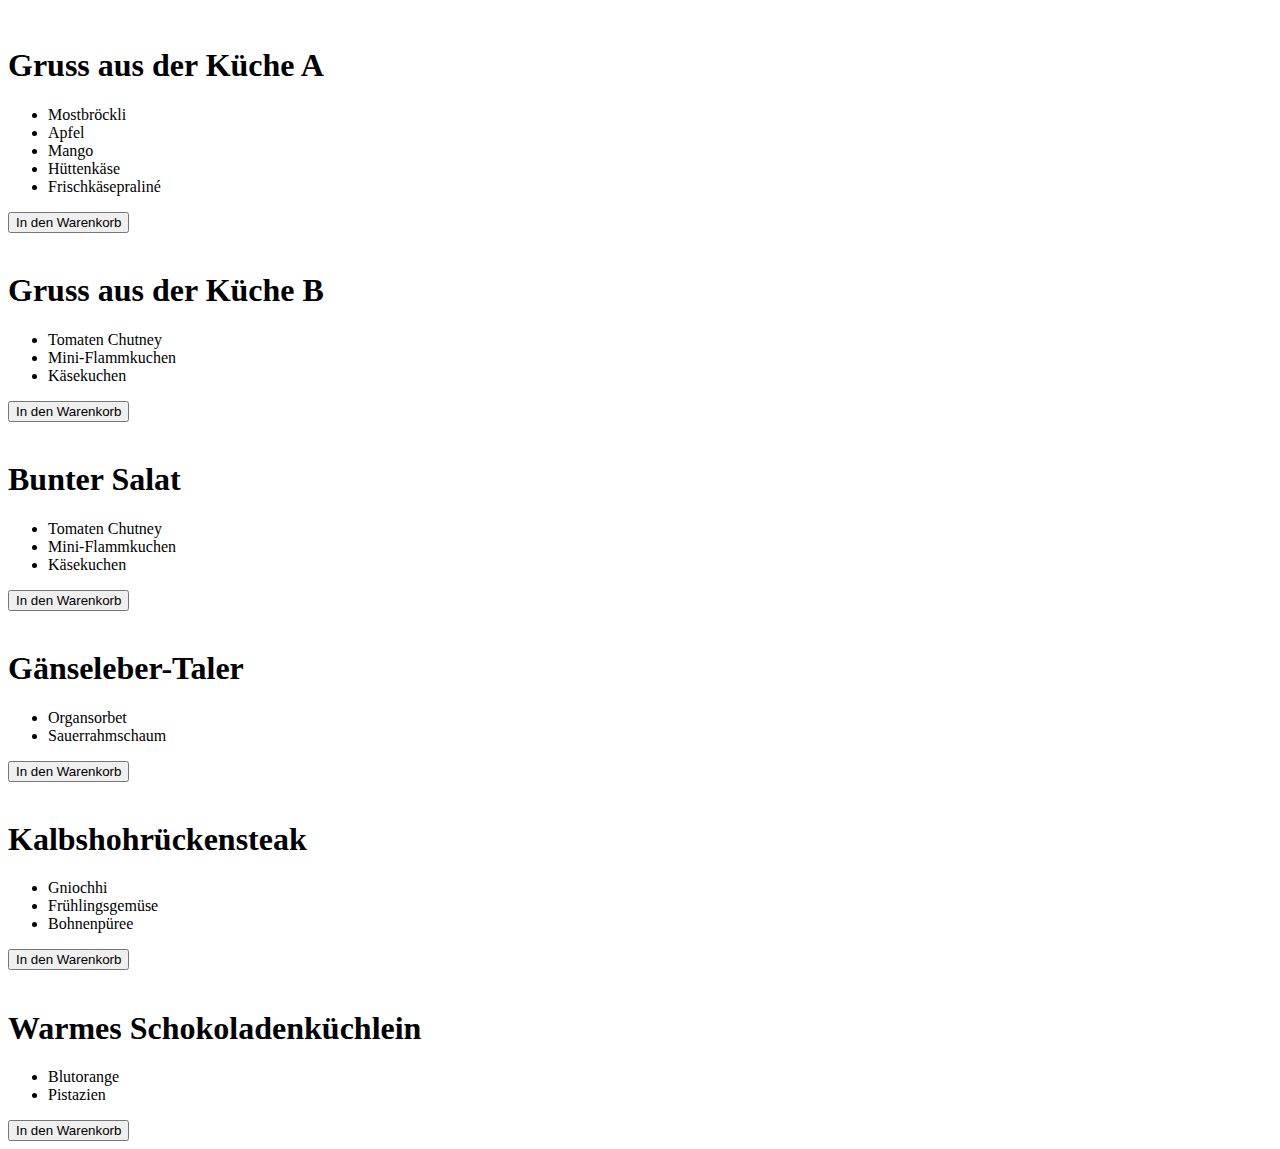
==== Übungen/08_Flexbox/shop/index.html @ f8a8159b "Aufgabe Shop gelöst" ====
<!DOCTYPE html>
<html lang="de">
  <head>
    <link rel="stylesheet" href="index.css" />
    <title>Simple WebShop</title>
  </head>
  <body>
    <div class="gruss1 kachel">
      <img src="img/gruss1.jpeg" alt="" />
      <h1>Gruss aus der Küche A</h1>
      <ul class="list">
        <li>Mostbröckli</li>
        <li>Apfel</li>
        <li>Mango</li>
        <li>Hüttenkäse</li>
        <li>Frischkäsepraliné</li>
      </ul>
      <button class="toCart">In den Warenkorb</button>
    </div>
    <div class="gruss2 kachel">
      <img src="img/gruss2.jpeg" alt="" />
      <h1>Gruss aus der Küche B</h1>
      <ul class="list">
        <li>Tomaten Chutney</li>
        <li>Mini-Flammkuchen</li>
        <li>Käsekuchen</li>
      </ul>
      <button class="toCart">In den Warenkorb</button>
    </div>
    <div class="salat kachel">
      <img src="img/salat.jpeg" alt="" />
      <h1>Bunter Salat</h1>
      <ul class="list">
        <li>Tomaten Chutney</li>
        <li>Mini-Flammkuchen</li>
        <li>Käsekuchen</li>
      </ul>
      <button class="toCart">In den Warenkorb</button>
    </div>
    <div class="gans kachel">
      <img src="img/zwischen.jpeg" alt="" />
      <h1>Gänseleber-Taler</h1>
      <ul class="list">
        <li>Organsorbet</li>
        <li>Sauerrahmschaum</li>
      </ul>
      <button class="toCart">In den Warenkorb</button>
    </div>
    <div class="kalb kachel">
        <img src="img/kalb.jpeg" alt="">
        <h1>Kalbshohrückensteak</h1>
        <ul class="list">
            <li>Gniochhi</li>
            <li>Frühlingsgemüse</li>
            <li>Bohnenpüree</li>
    </ul>
        <button class="toCart">In den Warenkorb</button>
    </div>
    <div class="dessert kachel">
        <img src="img/schoko.jpeg" alt="">
        <h1>Warmes Schokoladenküchlein</h1>
        <ul class="list">
            <li>Blutorange</li>
            <li>Pistazien</li>
        </ul>
        <button class="toCart">In den Warenkorb</button>
    </div>
  </body>
</html>
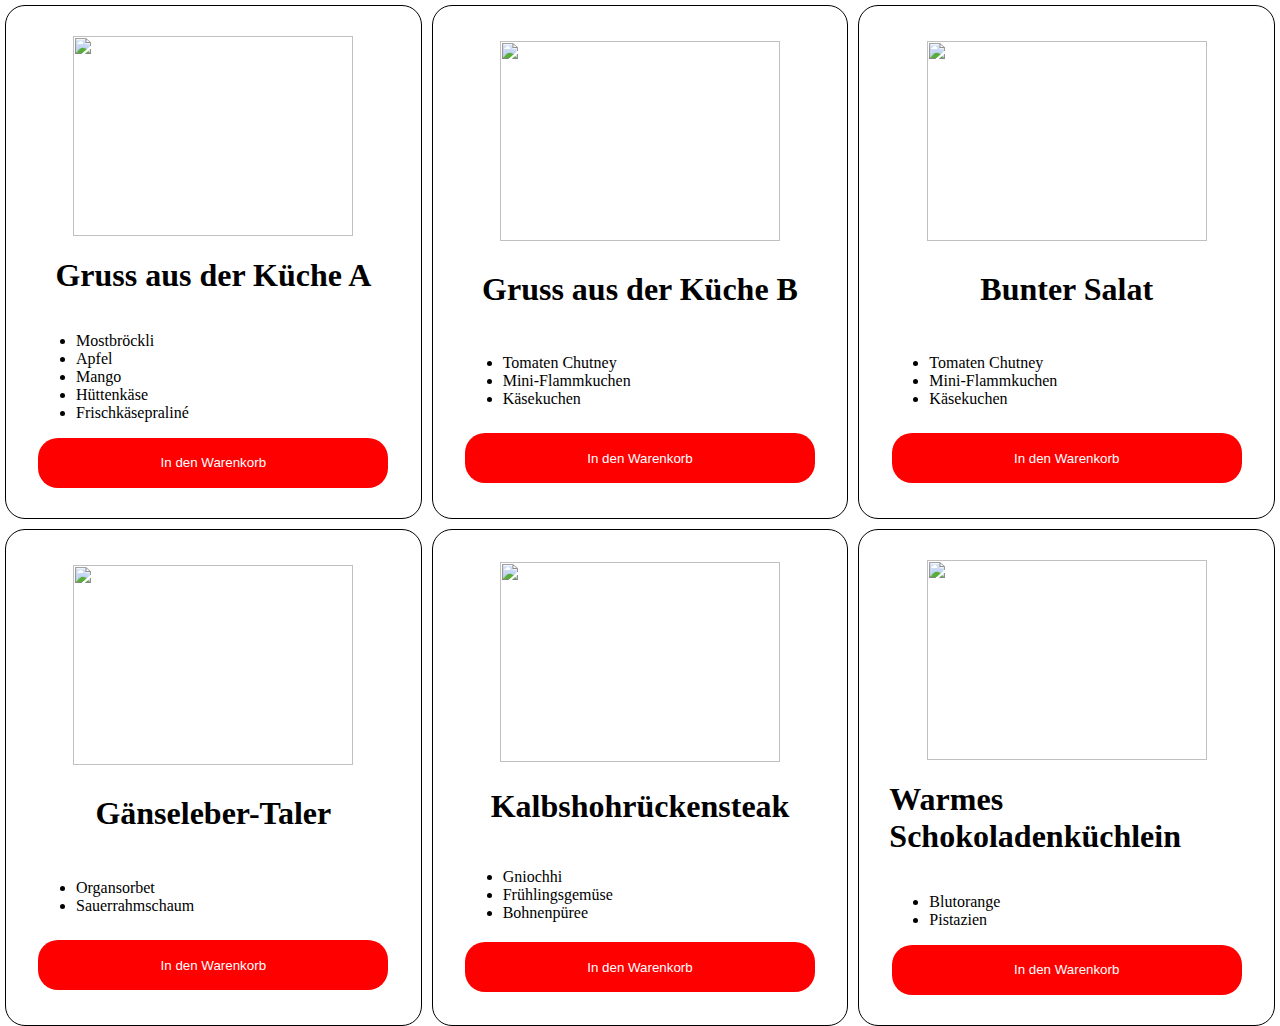
==== commit a35fc16d: "Update index.html" ====
--- a/Übungen/08_Flexbox/shop/index.html
+++ b/Übungen/08_Flexbox/shop/index.html
@@ -1,7 +1,7 @@
 <!DOCTYPE html>
 <html lang="de">
   <head>
-    <link rel="stylesheet" href="index.css" />
+    <link rel="stylesheet" href="shop.css" />
     <title>Simple WebShop</title>
   </head>
   <body>
@@ -66,4 +66,4 @@
         <button class="toCart">In den Warenkorb</button>
     </div>
   </body>
-</html>+</html>
--- a/Übungen/08_Flexbox/shop/shop.css
+++ b/Übungen/08_Flexbox/shop/shop.css
@@ -0,0 +1,45 @@
+html,body{
+    height: 100%;
+    width: 100%;
+    margin: 0;
+    padding: 0;
+    box-sizing: border-box;
+}
+
+body{
+    display: flex;
+    flex-wrap: wrap;
+}
+
+img{
+    height: 200px;
+    width: 280px;
+}
+
+.kachel{
+    flex: 1 0 300px;
+    display: flex;
+    flex-direction: column;
+    align-items: center;
+    justify-content: space-around;
+    min-width: 300px;
+    width: 300px;
+    min-height: fit-content;
+    padding: 30px;
+    border: 1px solid black;
+    border-radius: 20px;
+    margin: 5px;
+}
+
+.list{
+    align-self: flex-start;
+}
+
+.toCart{
+    height: 50px;
+    width: 350px;
+    color: white;
+    background-color: red;
+    border-radius: 20px;
+    border: 0;
+}